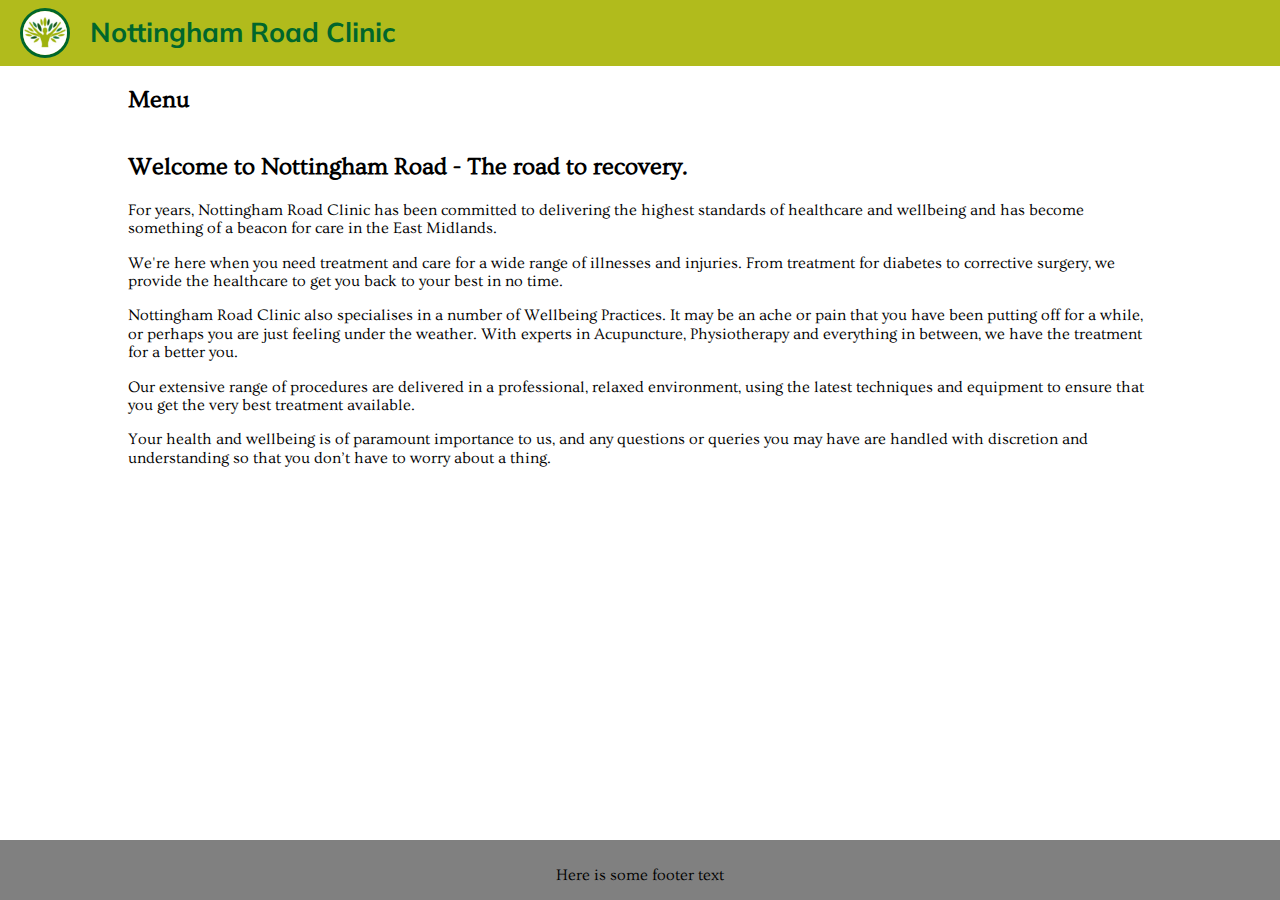
==== index.html @ e7cade27 "Nav menu slider for mobile" ====
<!DOCTYPE html>
<html>
  <head>
    <link rel='stylesheet' type='text/css' href='normalize.css'>
    <link rel='stylesheet' type='text/css' href='main.css'>
    <link href="https://fonts.googleapis.com/css?family=Muli:600|Ovo" rel="stylesheet">
    <meta name='viewport' content='width=device-width, initial-scale=1.0, user-scalable=no'>
    <script type='text/javascript' src='main.js'></script>
    <title>Nottingham Road</title>
  </head>
  <body>
    <a href='index.html'>
      <div class='header'>
        <div class='logo'>
          <img src='img/nottinghamRoadLogoSquare.png'>
        </div>
        <div class='header-text'>
          <h1>Nottingham Road Clinic</h1>
        </div>
      </div>
    </a>
    <div id='nav-toggle'>
      <h2>Menu</h2>
    </div>
    <div id='nav'>
      <ul>
        <a href='healthcare.html'><li>Healthcare</li></a>
        <a href='wellbeing.html'><li>Wellbeing</li></a>
        <a href='wellbeing.html'><li>Experts</li></a>
        <a href='wellbeing.html'><li>NHS</li></a>
        <a href='wellbeing.html'><li>For Professionals</li></a>
        <a href='wellbeing.html'><li>About</li></a>
        <a href='contactus.html'><li>Contact Us</li></a>
      </ul>
    </div>
    <div class='container'>
      <h2>Welcome to Nottingham Road - The road to recovery.</h2>
      <p>For years, Nottingham Road Clinic has been committed to delivering the
        highest standards of healthcare and wellbeing and has become something
        of a beacon for care in the East Midlands.
      </p>
      <p>We're here when you need treatment and care for a wide range of
        illnesses and injuries. From treatment for diabetes to corrective
        surgery, we provide the healthcare to get you back to your best in no
        time.
      </p>
      <p>Nottingham Road Clinic also specialises in a number of Wellbeing
        Practices. It may be an ache or pain that you have been putting off for
        a while, or perhaps you are just feeling under the weather. With experts
         in Acupuncture, Physiotherapy and everything in between, we have the
         treatment for a better you.
       </p>
       <p>Our extensive range of procedures are delivered in a professional,
         relaxed environment, using the latest techniques and equipment to
         ensure that you get the very best treatment available.
       </p>
       <p>Your health and wellbeing is of paramount importance to us, and any
         questions or queries you may have are handled with discretion and
         understanding so that you don’t have to worry about a thing.
       </p>
    </div>
    <div class='footer'>
      <p>Here is some footer text</p>
    </div>
  </body>
</html>
---- main.css ----
body {
  margin: 0;
  display: flex;
  flex-direction: column;
  min-height: 100vh;
  font-family: 'Ovo', serif;
}

.header {
  background-color: #B1BB1C;
  display: flex;
}

a {
  text-decoration: none;
}

.logo {
  display: inline-block;
  width: 50px;
  height: 50px;
  padding: 8px 20px;
  min-width: 50px;
}

.logo img {
  border-radius: 100%;
  width: 100%;
  height: 100%;
  border: 3px solid #00662C;
  box-sizing: border-box;
}

.header-text {
  display: inline-block;
  align-self: center;
  font-family: 'Muli', sans-serif;
}

.header h1 {
  margin: 0;
  padding: 10px 10px 10px 0px;
  color: #00662C;
  font-size: 1.7em;
}

#nav-toggle {
  padding-left: 10%;
}

#nav {
  display: flex;
  justify-content: center;
  max-height: 0;
  overflow: hidden;
}

#nav.open {
  animation: navSlideOpen 1s;
  max-height: 500px
}

#nav.closed {
  animation: navSlideClose 1s;
  max-height: 0;
}

@keyframes navSlideOpen {
  from {max-height: 0;}
  to {max-height: 500px;}
}

@keyframes navSlideClose {
  from {max-height: 500px;}
  to {max-height: 0;}
}

#nav ul {
  padding-left: 0;
  width: 75%;
  margin-top: 4px;
  margin-bottom: 4px;
}

#nav li {
  list-style: none;
  color: #00662C;
  padding: 8px;
  text-align: center;
  margin: 8px;
  border: 3px solid #B1BB1C;
  border-radius: 10px;
  font-size: 1.1em;
  font-weight: bold;
}

.container {
  width: 80%;
  margin: 0 auto;
  flex: 1;
}

.footer {
  text-align: center;
  background-color: grey;
  height: 50px;
  padding-top: 10px;
}
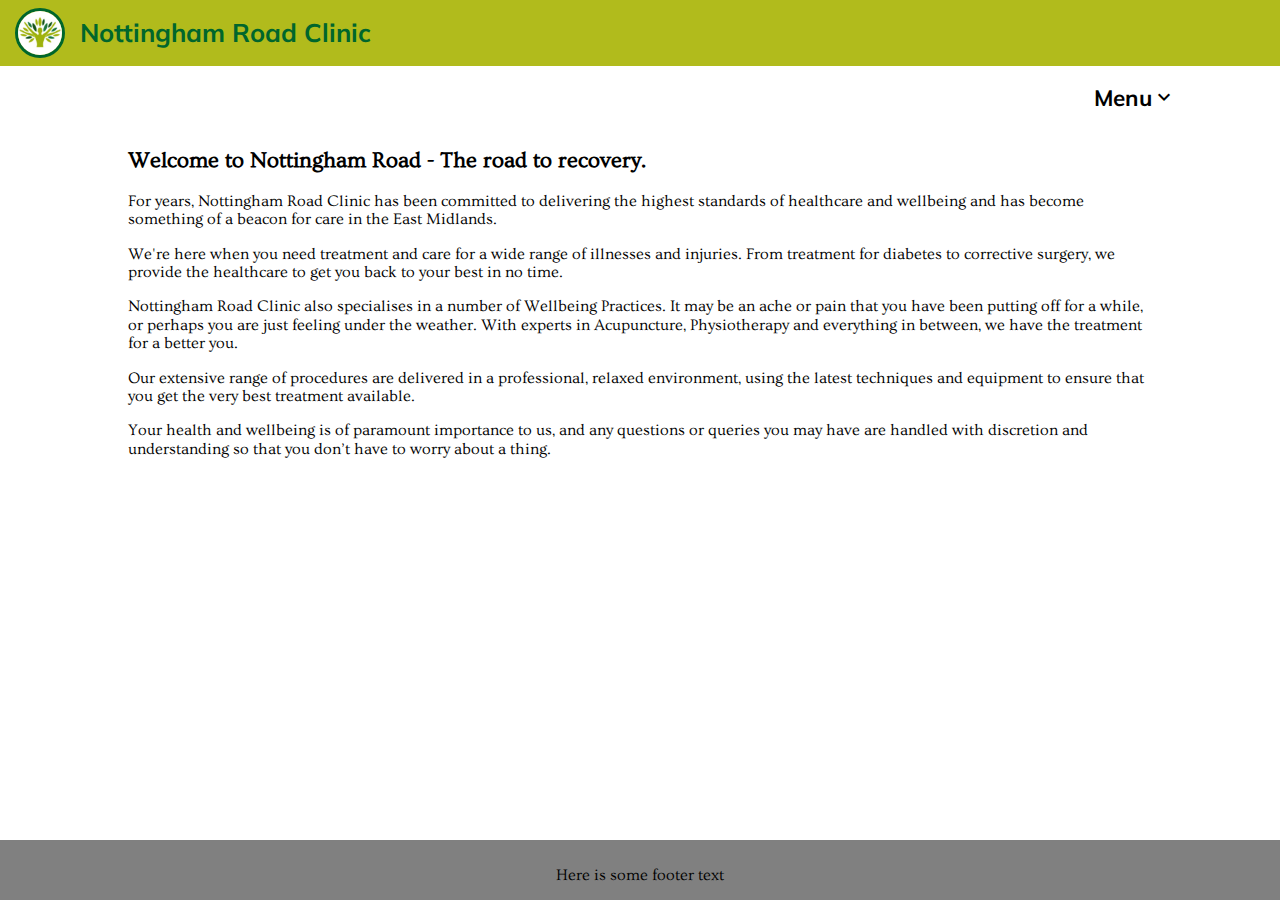
==== commit 7aa42f8e: "Added nav chevron" ====
--- a/index.html
+++ b/index.html
@@ -4,6 +4,7 @@
     <link rel='stylesheet' type='text/css' href='normalize.css'>
     <link rel='stylesheet' type='text/css' href='main.css'>
     <link href="https://fonts.googleapis.com/css?family=Muli:600|Ovo" rel="stylesheet">
+    <link href="https://fonts.googleapis.com/icon?family=Material+Icons" rel="stylesheet">
     <meta name='viewport' content='width=device-width, initial-scale=1.0, user-scalable=no'>
     <script type='text/javascript' src='main.js'></script>
     <title>Nottingham Road</title>
@@ -21,15 +22,18 @@
     </a>
     <div id='nav-toggle'>
       <h2>Menu</h2>
+      <div id='nav-chevron'>
+        <i class='material-icons'>expand_more</i>
+      </div>
     </div>
     <div id='nav'>
       <ul>
         <a href='healthcare.html'><li>Healthcare</li></a>
         <a href='wellbeing.html'><li>Wellbeing</li></a>
-        <a href='wellbeing.html'><li>Experts</li></a>
-        <a href='wellbeing.html'><li>NHS</li></a>
-        <a href='wellbeing.html'><li>For Professionals</li></a>
-        <a href='wellbeing.html'><li>About</li></a>
+        <a href='experts.html'><li>Experts</li></a>
+        <a href='nhs.html'><li>NHS</li></a>
+        <a href='professionals.html'><li>For Professionals</li></a>
+        <a href='about.html'><li>About</li></a>
         <a href='contactus.html'><li>Contact Us</li></a>
       </ul>
     </div>
--- a/main.css
+++ b/main.css
@@ -6,20 +6,24 @@
   font-family: 'Ovo', serif;
 }
 
+a {
+  text-decoration: none;
+}
+
+h2 {
+  font-size: 1.4em;
+}
+
 .header {
   background-color: #B1BB1C;
   display: flex;
-}
-
-a {
-  text-decoration: none;
 }
 
 .logo {
   display: inline-block;
   width: 50px;
   height: 50px;
-  padding: 8px 20px;
+  padding: 8px 15px;
   min-width: 50px;
 }
 
@@ -34,18 +38,43 @@
 .header-text {
   display: inline-block;
   align-self: center;
+}
+
+.header-text h1 {
+  margin: 0;
+  padding: 10px 10px 10px 0px;
+  color: #00662C;
+  font-size: 1.6em;
   font-family: 'Muli', sans-serif;
 }
 
-.header h1 {
-  margin: 0;
-  padding: 10px 10px 10px 0px;
-  color: #00662C;
-  font-size: 1.7em;
+#nav-toggle {
+  padding-right: 10%;
+  text-align: right;
+  position: relative;
 }
 
-#nav-toggle {
-  padding-left: 10%;
+#nav-toggle h2 {
+  font-family: 'Muli', sans-serif;
+  display: inline-block;
+}
+
+#nav-chevron {
+  display: inline-block;
+  height: 24px;
+  position: absolute;
+  top: 50%;
+  margin-top: -12px;
+}
+
+#nav-chevron.point-up {
+  transform: rotate(180deg);
+  animation: navChevronUp 1s;
+}
+
+#nav-chevron.point-down {
+  transform: rotate(  0deg);
+  animation: navChevronDown 1s;
 }
 
 #nav {
@@ -73,6 +102,16 @@
 @keyframes navSlideClose {
   from {max-height: 500px;}
   to {max-height: 0;}
+}
+
+@keyframes navChevronUp {
+  from {transform: rotate(0deg);}
+  to {transform: rotate(180deg);}
+}
+
+@keyframes navChevronDown {
+  from {transform: rotate(180deg);}
+  to {transform: rotate(0deg);}
 }
 
 #nav ul {
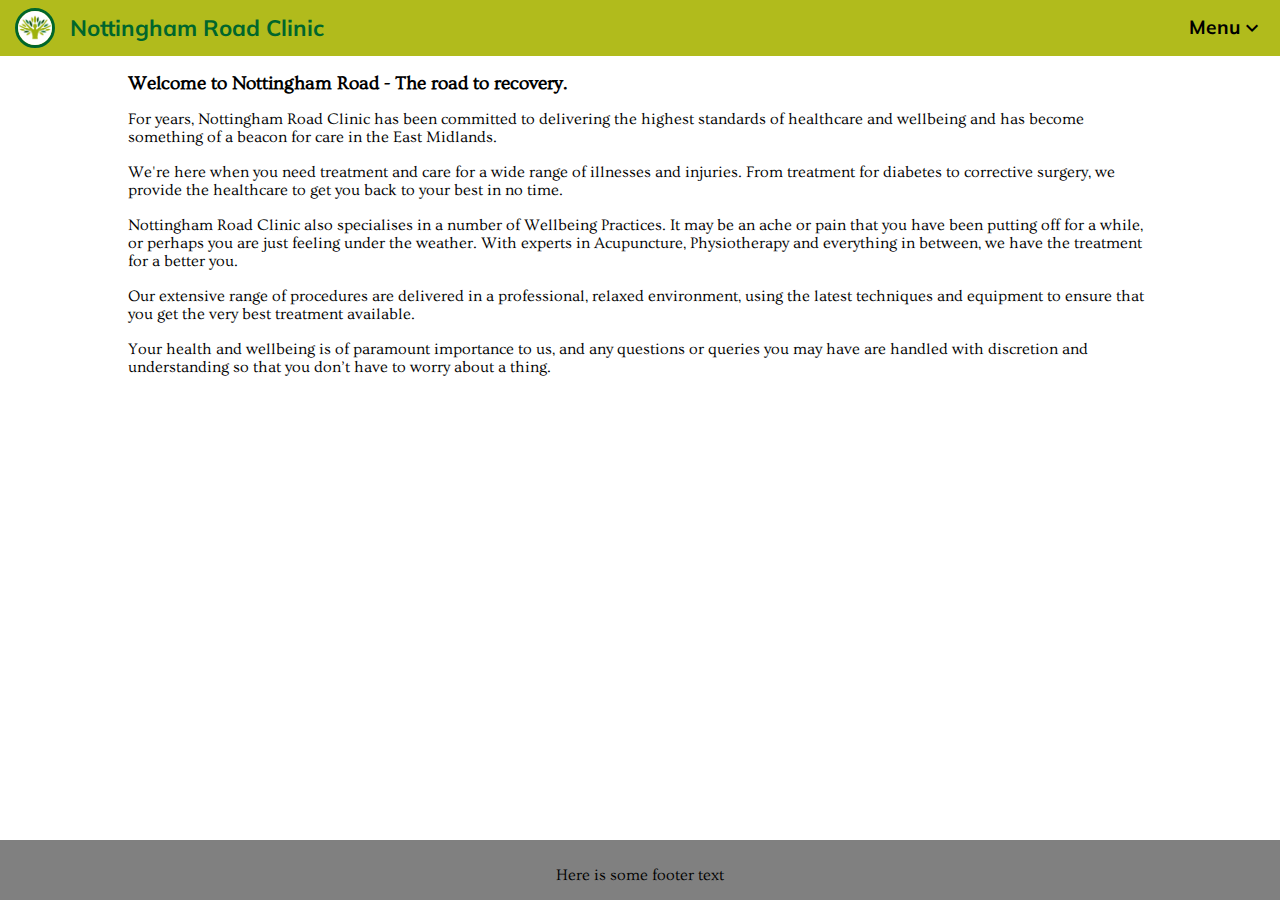
==== commit 54b9538b: "Added nav toggle to header" ====
--- a/index.html
+++ b/index.html
@@ -10,20 +10,22 @@
     <title>Nottingham Road</title>
   </head>
   <body>
-    <a href='index.html'>
-      <div class='header'>
-        <div class='logo'>
-          <img src='img/nottinghamRoadLogoSquare.png'>
+    <div class='header'>
+      <a href='index.html'>
+        <div class='title'>
+          <div class='logo'>
+            <img src='img/nottinghamRoadLogoSquare.png'>
+          </div>
+          <div class='header-text'>
+            <h1>Nottingham Road Clinic</h1>
+          </div>
         </div>
-        <div class='header-text'>
-          <h1>Nottingham Road Clinic</h1>
+      </a>
+      <div id='nav-toggle'>
+        <h2>Menu</h2>
+        <div id='nav-chevron'>
+          <i class='material-icons'>expand_more</i>
         </div>
-      </div>
-    </a>
-    <div id='nav-toggle'>
-      <h2>Menu</h2>
-      <div id='nav-chevron'>
-        <i class='material-icons'>expand_more</i>
       </div>
     </div>
     <div id='nav'>
--- a/main.css
+++ b/main.css
@@ -11,7 +11,7 @@
 }
 
 h2 {
-  font-size: 1.4em;
+  font-size: 1.2em;
 }
 
 .header {
@@ -19,12 +19,16 @@
   display: flex;
 }
 
+.title {
+  display: flex;
+}
+
 .logo {
   display: inline-block;
-  width: 50px;
-  height: 50px;
+  width: 40px;
+  height: 40px;
   padding: 8px 15px;
-  min-width: 50px;
+  min-width: 40px;
 }
 
 .logo img {
@@ -44,14 +48,14 @@
   margin: 0;
   padding: 10px 10px 10px 0px;
   color: #00662C;
-  font-size: 1.6em;
+  font-size: 1.4em;
   font-family: 'Muli', sans-serif;
 }
 
 #nav-toggle {
-  padding-right: 10%;
-  text-align: right;
   position: relative;
+  margin-left: auto;
+  padding-right: 40px;
 }
 
 #nav-toggle h2 {
@@ -127,7 +131,7 @@
   padding: 8px;
   text-align: center;
   margin: 8px;
-  border: 3px solid #B1BB1C;
+  border: 2px solid #B1BB1C;
   border-radius: 10px;
   font-size: 1.1em;
   font-weight: bold;
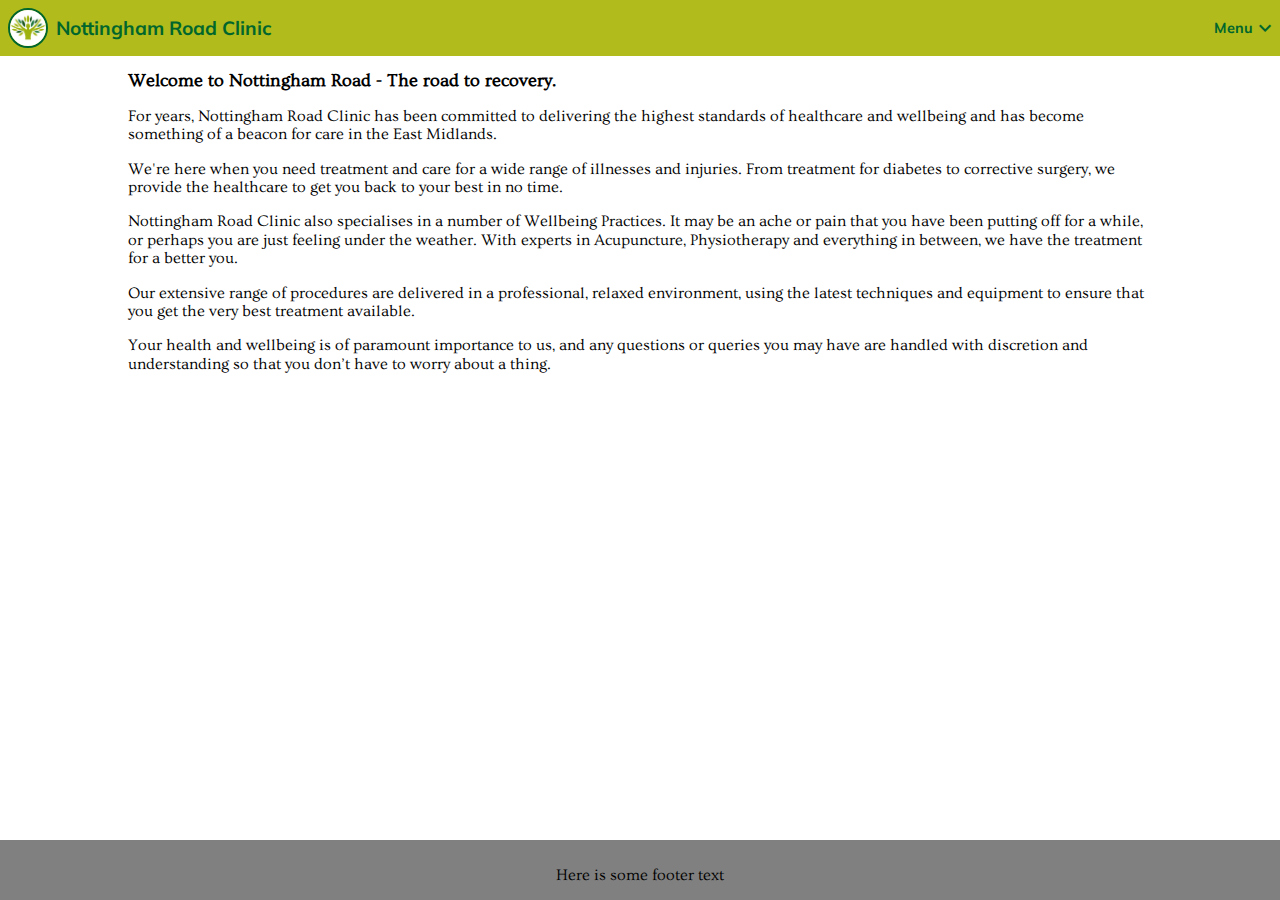
==== commit e590ceba: "Nav menu size tweaks and nav toggle colour" ====
--- a/index.html
+++ b/index.html
@@ -24,7 +24,7 @@
       <div id='nav-toggle'>
         <h2>Menu</h2>
         <div id='nav-chevron'>
-          <i class='material-icons'>expand_more</i>
+          <i class='material-icons darkgreen'>expand_more</i>
         </div>
       </div>
     </div>
--- a/main.css
+++ b/main.css
@@ -11,7 +11,11 @@
 }
 
 h2 {
-  font-size: 1.2em;
+  font-size: 1.1em;
+}
+
+.material-icons.darkgreen {
+  color: #00662C;
 }
 
 .header {
@@ -21,13 +25,14 @@
 
 .title {
   display: flex;
+  align-items: center;
 }
 
 .logo {
   display: inline-block;
   width: 40px;
   height: 40px;
-  padding: 8px 15px;
+  padding: 8px 8px;
   min-width: 40px;
 }
 
@@ -35,40 +40,41 @@
   border-radius: 100%;
   width: 100%;
   height: 100%;
-  border: 3px solid #00662C;
+  border: 2px solid #00662C;
   box-sizing: border-box;
 }
 
 .header-text {
   display: inline-block;
-  align-self: center;
 }
 
 .header-text h1 {
   margin: 0;
   padding: 10px 10px 10px 0px;
   color: #00662C;
-  font-size: 1.4em;
+  font-size: 1.2em;
   font-family: 'Muli', sans-serif;
 }
 
 #nav-toggle {
   position: relative;
   margin-left: auto;
-  padding-right: 40px;
+  padding-right: 3px;
+  padding-left: 7px;
+  display: flex;
+  align-items: center;
 }
 
 #nav-toggle h2 {
   font-family: 'Muli', sans-serif;
   display: inline-block;
+  font-size: 0.9em;
+  color: #00662C;
 }
 
 #nav-chevron {
   display: inline-block;
   height: 24px;
-  position: absolute;
-  top: 50%;
-  margin-top: -12px;
 }
 
 #nav-chevron.point-up {
@@ -120,20 +126,20 @@
 
 #nav ul {
   padding-left: 0;
-  width: 75%;
-  margin-top: 4px;
-  margin-bottom: 4px;
+  width: 70%;
+  margin-top: 2px;
+  margin-bottom: 2px;
 }
 
 #nav li {
   list-style: none;
   color: #00662C;
-  padding: 8px;
+  padding: 4px;
   text-align: center;
   margin: 8px;
   border: 2px solid #B1BB1C;
-  border-radius: 10px;
-  font-size: 1.1em;
+  border-radius: 8px;
+  font-size: 1.0em;
   font-weight: bold;
 }
 
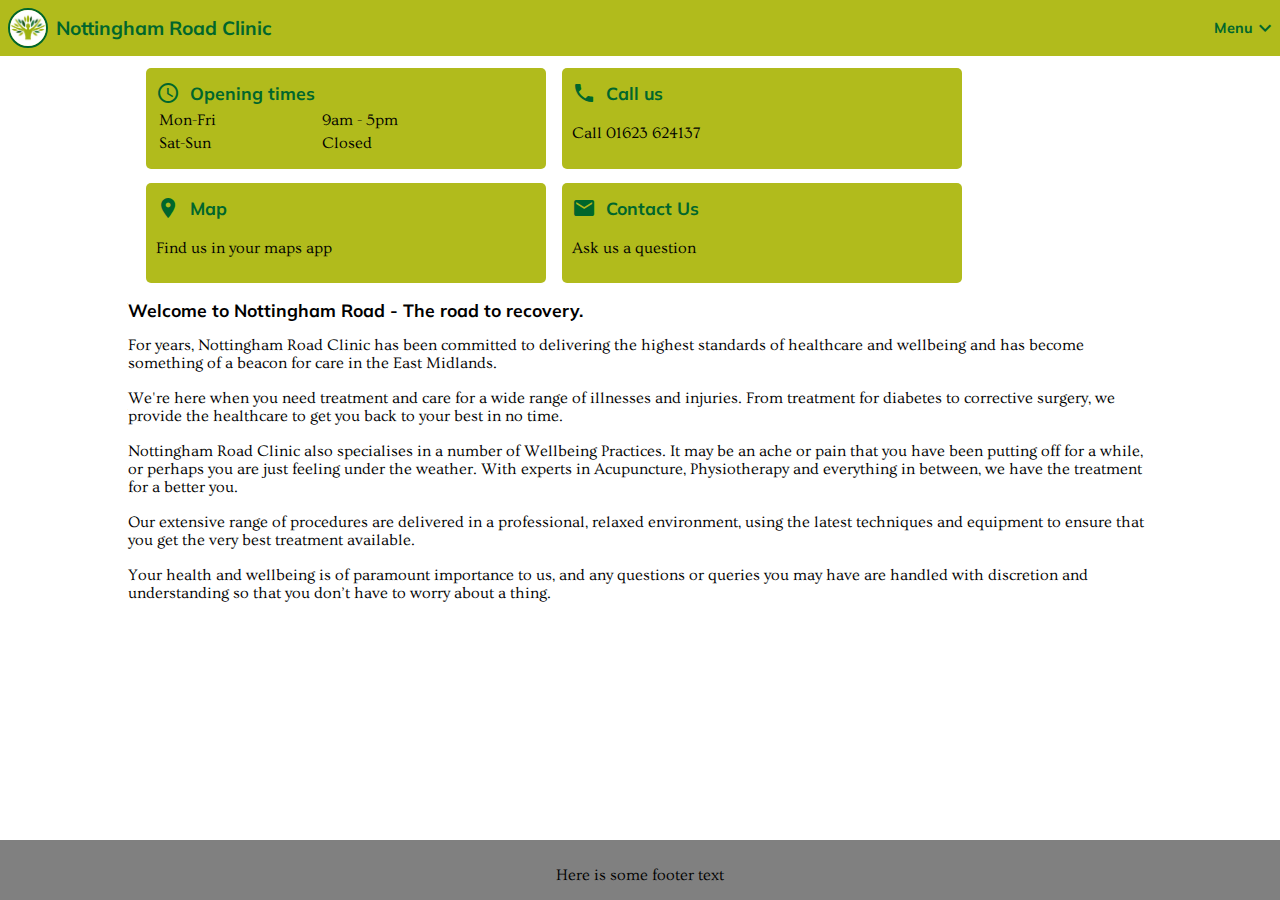
==== commit 59e23a4b: "Home tiles initial commit" ====
--- a/index.html
+++ b/index.html
@@ -3,6 +3,7 @@
   <head>
     <link rel='stylesheet' type='text/css' href='normalize.css'>
     <link rel='stylesheet' type='text/css' href='main.css'>
+    <link rel='stylesheet' type='text/css' href='index.css'>
     <link href="https://fonts.googleapis.com/css?family=Muli:600|Ovo" rel="stylesheet">
     <link href="https://fonts.googleapis.com/icon?family=Material+Icons" rel="stylesheet">
     <meta name='viewport' content='width=device-width, initial-scale=1.0, user-scalable=no'>
@@ -40,6 +41,61 @@
       </ul>
     </div>
     <div class='container'>
+      <div class='tile-container'>
+        <div class='tile'>
+          <div class='inner'>
+            <div class='title'>
+              <i class="material-icons darkgreen">schedule</i>
+              <div class='title-text'><h2>Opening times</h2></div>
+            </div>
+            <table>
+              <tr>
+                <td>Mon-Fri</td>
+                <td text-align: right>9am - 5pm</td>
+              </tr>
+              <tr>
+                <td>Sat-Sun</td>
+                <td>Closed</td>
+              </tr>
+            </table>
+          </div>
+        </div>
+        <div class='tile'>
+          <a href='tel:01623624137'>
+            <div class='inner'>
+              <div class='title'>
+                <i class="material-icons darkgreen">phone</i>
+                <div class='title-text'><h2>Call us</h2></div>
+              </div>
+              <p>Call 01623 624137</p>
+            </div>
+          </a>
+        </div>
+      </div>
+      <div class='tile-container'>
+        <div class='tile'>
+          <a href='geo:53.1313557,-1.1983749'>
+            <div class='inner'>
+              <div class='title'>
+                <i class="material-icons darkgreen">location_on</i>
+                <div class='title-text'><h2>Map</h2></div>
+              </div>
+              <p>Find us in your maps app</p>
+            </div>
+          </a>
+        </div>
+        <div class='tile'>
+          <a href='contactus.html'>
+            <div class='inner'>
+              <div class='title'>
+                <i class="material-icons darkgreen">email</i>
+                <div class='title-text'><h2>Contact Us</h2></div>
+              </div>
+              <p>Ask us a question</p>
+            </div>
+          </a>
+        </div>
+      </div>
       <h2>Welcome to Nottingham Road - The road to recovery.</h2>
       <p>For years, Nottingham Road Clinic has been committed to delivering the
         highest standards of healthcare and wellbeing and has become something
--- a/main.css
+++ b/main.css
@@ -12,6 +12,7 @@
 
 h2 {
   font-size: 1.1em;
+  font-family: 'Muli', sans-serif;
 }
 
 .material-icons.darkgreen {
--- a/index.css
+++ b/index.css
@@ -0,0 +1,37 @@
+.tile-container {
+  display: flex;
+  flex: 1;
+  margin: 10px;
+}
+
+.tile {
+  background-color: #B1BB1C;
+  width: 400px;
+  margin: 2px 8px;
+  border-radius: 5px;
+}
+
+.tile a p{
+  color: black;
+}
+
+.tile .inner {
+  width: auto;
+  height: auto;
+  padding: 10px;
+}
+
+.tile .title {
+  display: flex;
+  align-items: center;
+}
+
+.tile .title-text h2 {
+  color: #00662C;
+  padding: 5px 10px;
+  margin:0;
+}
+
+.tile table {
+  width: 100%;
+}
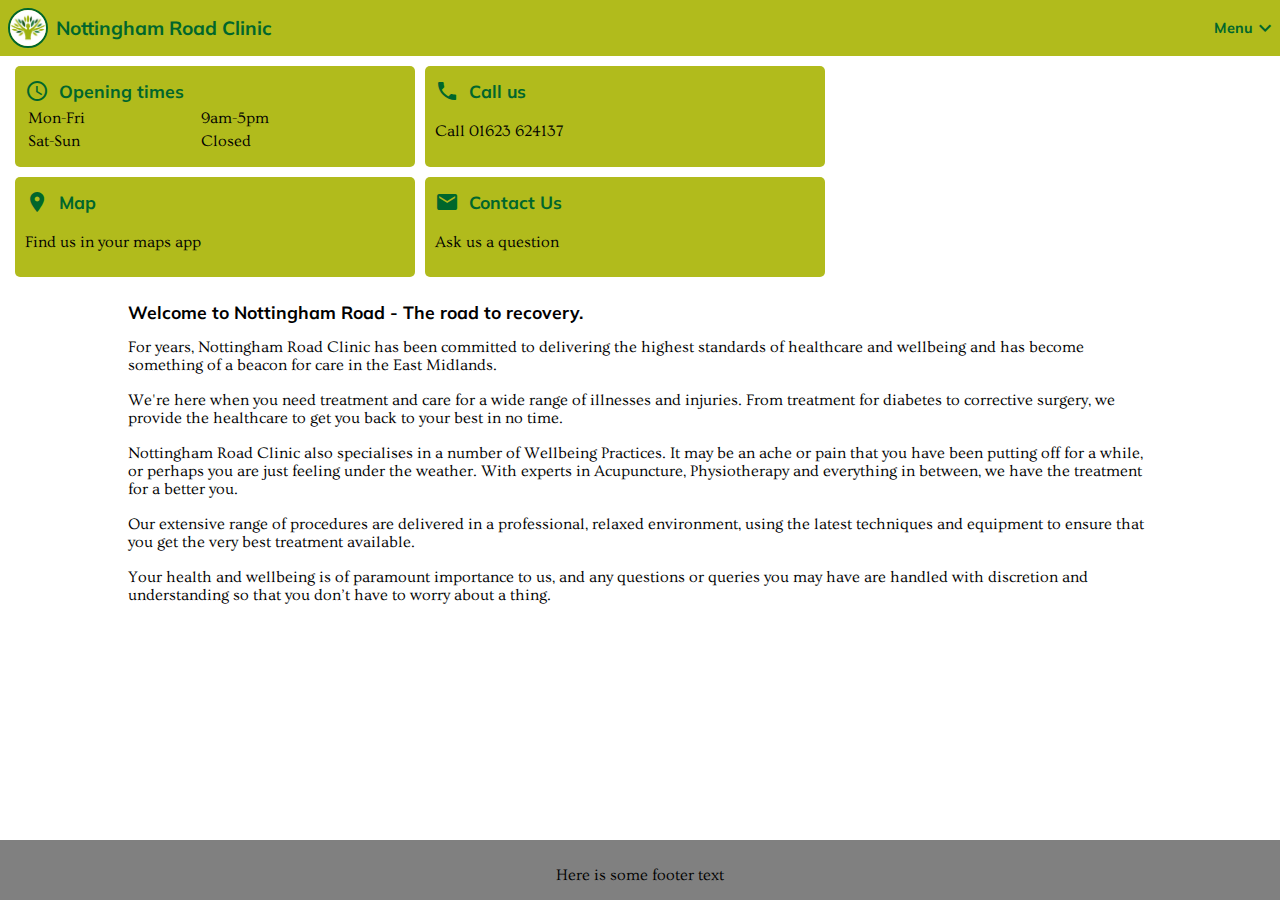
==== commit fda69833: "Optimising tiles for smaller phones" ====
--- a/index.html
+++ b/index.html
@@ -40,8 +40,8 @@
         <a href='contactus.html'><li>Contact Us</li></a>
       </ul>
     </div>
-    <div class='container'>
-      <div class='tile-container'>
+    <div class='tile-container'>
+      <div class='tile-row-container'>
         <div class='tile'>
           <div class='inner'>
             <div class='title'>
@@ -51,7 +51,7 @@
             <table>
               <tr>
                 <td>Mon-Fri</td>
-                <td text-align: right>9am - 5pm</td>
+                <td text-align: right>9am-5pm</td>
               </tr>
               <tr>
                 <td>Sat-Sun</td>
@@ -72,7 +72,7 @@
           </a>
         </div>
       </div>
-      <div class='tile-container'>
+      <div class='tile-row-container'>
         <div class='tile'>
           <a href='geo:53.1313557,-1.1983749'>
             <div class='inner'>
@@ -89,13 +89,17 @@
             <div class='inner'>
               <div class='title'>
                 <i class="material-icons darkgreen">email</i>
-                <div class='title-text'><h2>Contact Us</h2></div>
+                <div class='title-text'>
+                  <h2>Contact Us</h2>
+                </div>
               </div>
               <p>Ask us a question</p>
             </div>
           </a>
         </div>
       </div>
+    </div>
+    <div class='container'>
       <h2>Welcome to Nottingham Road - The road to recovery.</h2>
       <p>For years, Nottingham Road Clinic has been committed to delivering the
         highest standards of healthcare and wellbeing and has become something
--- a/index.css
+++ b/index.css
@@ -1,4 +1,8 @@
 .tile-container {
+  width: 100%;
+}
+
+.tile-row-container {
   display: flex;
   flex: 1;
   margin: 10px;
@@ -7,7 +11,7 @@
 .tile {
   background-color: #B1BB1C;
   width: 400px;
-  margin: 2px 8px;
+  margin: 0px 5px;
   border-radius: 5px;
 }
 
